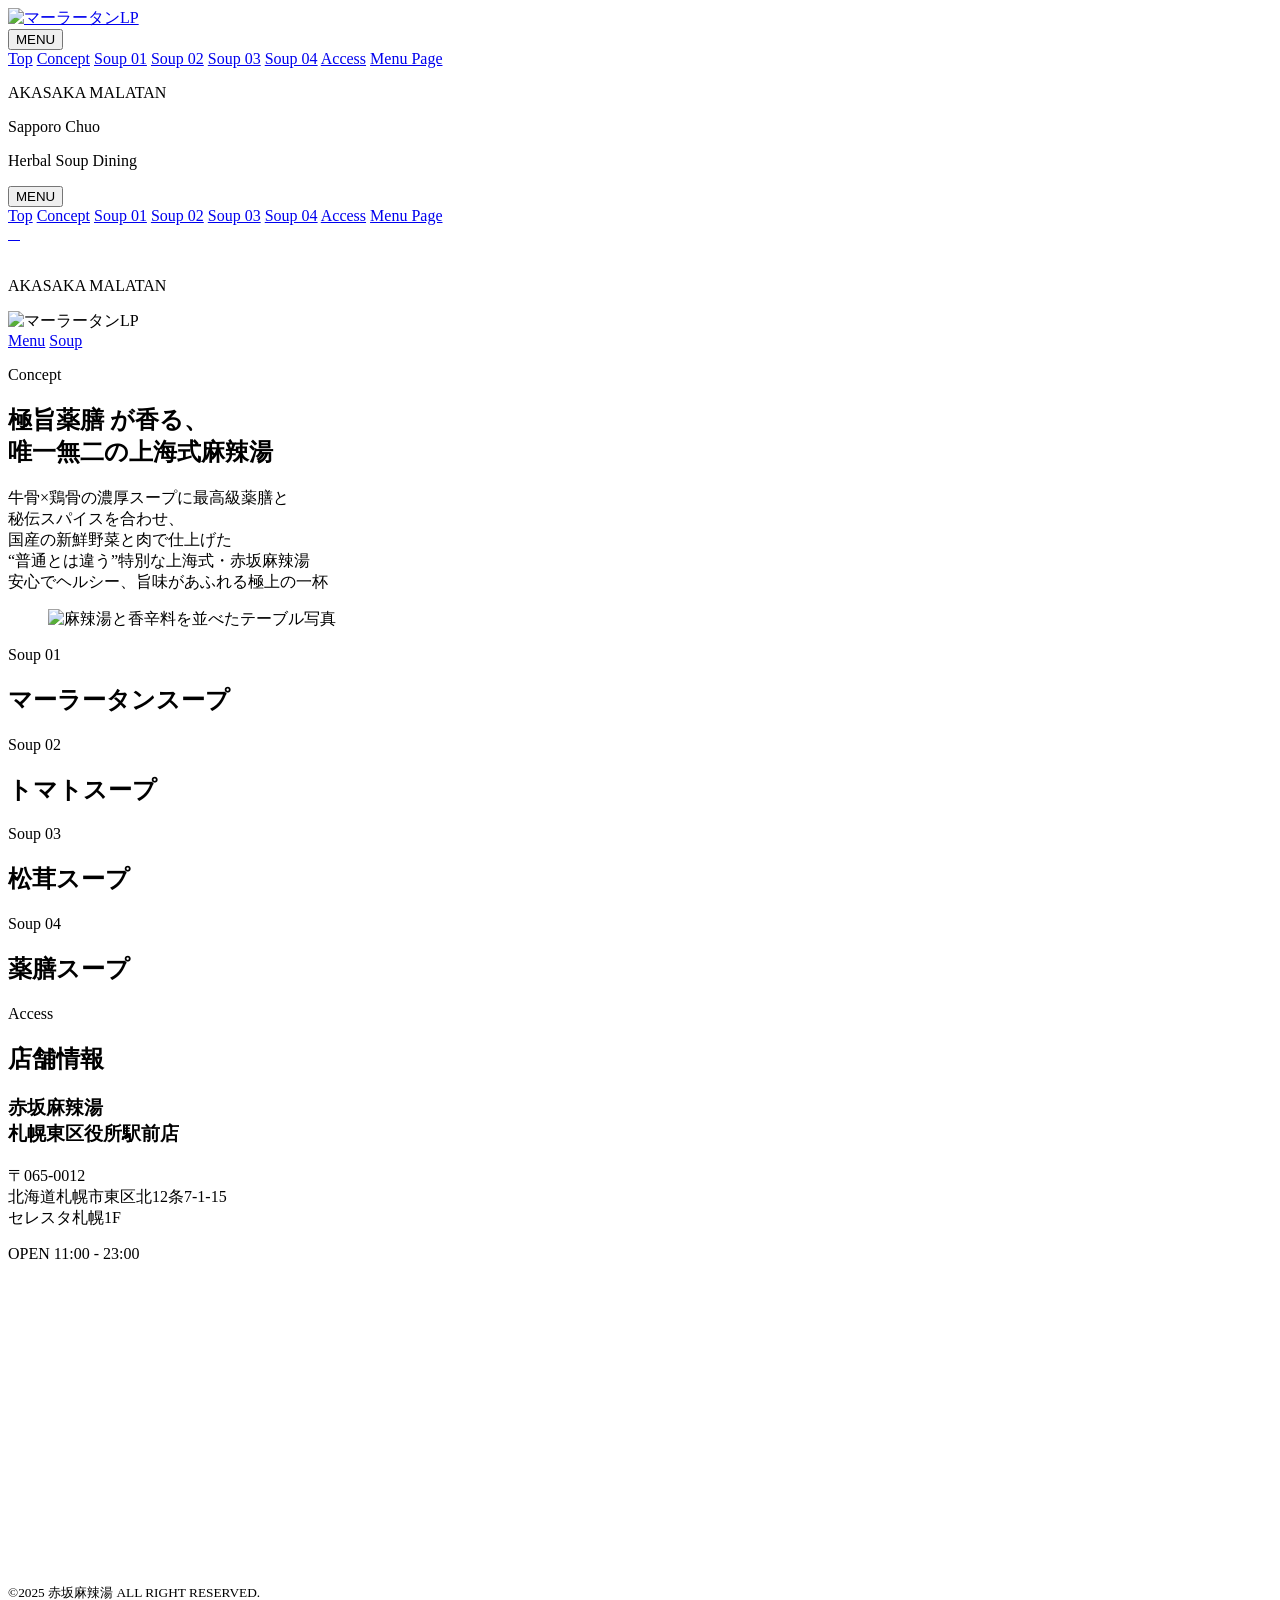
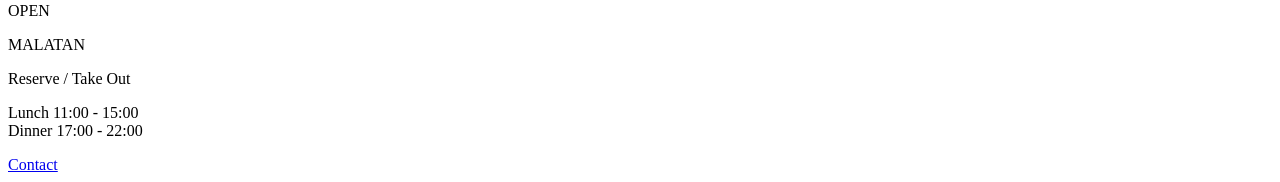
==== index.html @ af8d6be5 "Add files via upload" ====
<!doctype html>
<html lang="ja">
  <head>
    <meta charset="UTF-8" />
    <meta name="viewport" content="width=device-width, initial-scale=1.0" />
    <title>マーラータンLP</title>
    <meta
      name="description"
      content="マーラータン店舗向けのトップページ。左右固定・中央100vhスクロール・背景画像演出対応。"
    />
    <link rel="stylesheet" href="css/style.css" />
  </head>

  <body class="index-page">
    <div class="site-frame">
      <aside class="side-column side-left" aria-label="左固定ナビゲーション">
        <div class="side-inner">
          <div class="side-top">
            <a href="#top" class="brand">
              <img
                src="images/logo.png"
                alt="マーラータンLP"
                class="brand-logo"
              />
            </a>

            <div class="nav-area">
              <button
                class="nav-toggle"
                type="button"
                aria-controls="pc-nav"
                aria-expanded="false"
                data-nav-toggle
              >
                <span>MENU</span>
                <span class="nav-icon" aria-hidden="true"></span>
              </button>

              <nav id="pc-nav" class="global-nav" aria-label="PCナビゲーション">
                <a href="#top">Top</a>
                <a href="#concept">Concept</a>
                <a href="#soup-01">Soup 01</a>
                <a href="#soup-02">Soup 02</a>
                <a href="#soup-03">Soup 03</a>
                <a href="#soup-04">Soup 04</a>
                <a href="#access">Access</a>
                <a href="menu.html">Menu Page</a>
              </nav>
            </div>
          </div>

          <p class="side-vertical" aria-hidden="true">AKASAKA MALATAN</p>

          <div class="side-bottom">
            <p class="side-label">Sapporo Chuo</p>
            <p class="side-small">Herbal Soup Dining</p>
          </div>
        </div>
      </aside>

      <main class="main-column">
        <header class="mobile-header">
          <button
            class="nav-toggle nav-toggle-mobile"
            type="button"
            aria-controls="mobile-nav"
            aria-expanded="false"
            data-nav-toggle
          >
            <span>MENU</span>
            <span class="nav-icon" aria-hidden="true"></span>
          </button>

          <nav
            id="mobile-nav"
            class="global-nav mobile-nav"
            aria-label="モバイルナビゲーション"
          >
            <a href="#top">Top</a>
            <a href="#concept">Concept</a>
            <a href="#soup-01">Soup 01</a>
            <a href="#soup-02">Soup 02</a>
            <a href="#soup-03">Soup 03</a>
            <a href="#soup-04">Soup 04</a>
            <a href="#access">Access</a>
            <a href="menu.html">Menu Page</a>
          </nav>
        </header>

        <div class="main-scroll">
          <div class="floating-social" aria-label="SNS・お問い合わせリンク">
            <a
              href="#"
              class="floating-social-link is-line"
              aria-label="LINE公式アカウント"
            >
              <img src="images/LINE_Brand_icon.png" alt="" />
            </a>

            <a
              href="tel:0000000000"
              class="floating-social-link is-tel"
              aria-label="電話する"
            >
              <img src="images/tel.png" alt="" />
            </a>

            <a
              href="#"
              class="floating-social-link is-google"
              aria-label="Google店舗ページ"
            >
              <img src="images/google-color.svg" alt="" />
            </a>

            <a
              href="#"
              class="floating-social-link is-instagram"
              aria-label="Instagram"
            >
              <img src="images/Instagram_Glyph_Gradient.png" alt="" />
            </a>
          </div>

          <section id="top" class="snap-section hero-section bg-hero">
            <div class="section-overlay"></div>
            <img
              src="images/spice-star-anise.png"
              alt=""
              class="deco deco-star"
              aria-hidden="true"
            />
            <img
              src="images/spice-chili.png"
              alt=""
              class="deco deco-chili"
              aria-hidden="true"
            />

            <div class="section-content hero-copy">
              <p class="eyebrow">AKASAKA MALATAN</p>
              <img
                src="images/logo.png"
                alt="マーラータンLP"
                class="hero-logo"
              />
              <!-- <h1>h1txt h1txt</h1>
              <p class="hero-text">
                hero-txt hero-txt hero-txt hero-txt hero-txt hero-txt hero-txt
                hero-txt hero-txt
              </p> -->
              <div class="hero-actions">
                <a href="menu.html" class="button-primary">Menu</a>
                <a href="#soup-01" class="button-secondary">Soup</a>
              </div>
            </div>
          </section>

          <section id="concept" class="snap-section concept-section">
            <div class="section-content">
              <p class="section-kicker">Concept</p>
              <h2>極旨薬膳 が香る、<br />唯一無二の上海式麻辣湯</h2>
              <p class="lead-text">
                牛骨×鶏骨の濃厚スープに最高級薬膳と<br />秘伝スパイスを合わせ、<br />国産の新鮮野菜と肉で仕上げた<br />“普通とは違う”特別な上海式・赤坂麻辣湯<br />安心でヘルシー、旨味があふれる極上の一杯
              </p>
              <figure class="concept-photo gallery-muted">
                <img
                  src="images/soup-table-wide.jpg"
                  alt="麻辣湯と香辛料を並べたテーブル写真"
                />
              </figure>
            </div>
          </section>

          <section id="soup-01" class="snap-section soup-panel bg-soup-steam">
            <div class="section-overlay"></div>
            <div class="section-content soup-content">
              <p class="section-kicker">Soup 01</p>
              <h2>マーラータンスープ</h2>
              <p class="lead-text"></p>
            </div>
          </section>

          <section id="soup-02" class="snap-section soup-panel bg-soup-vase">
            <div class="section-overlay"></div>
            <div class="section-content soup-content">
              <p class="section-kicker">Soup 02</p>
              <h2>トマトスープ</h2>
              <p class="lead-text"></p>
            </div>
          </section>

          <section
            id="soup-03"
            class="snap-section soup-panel bg-soup-overhead"
          >
            <div class="section-overlay"></div>
            <div class="section-content soup-content">
              <p class="section-kicker">Soup 03</p>
              <h2>松茸スープ</h2>
              <p class="lead-text"></p>
            </div>
          </section>

          <section id="soup-04" class="snap-section soup-panel bg-soup-close">
            <div class="section-overlay"></div>
            <div class="section-content soup-content">
              <p class="section-kicker">Soup 04</p>
              <h2>薬膳スープ</h2>
              <p class="lead-text"></p>
            </div>
          </section>

          <section id="access" class="snap-section access-section">
            <div class="section-content">
              <p class="section-kicker">Access</p>
              <h2>店舗情報</h2>

              <div class="access-box">
                <div>
                  <h3>赤坂麻辣湯<br />札幌東区役所駅前店</h3>
                  <p>
                    〒065-0012<br />北海道札幌市東区北12条7-1-15<br />セレスタ札幌1F
                  </p>
                  <p>OPEN 11:00 - 23:00</p>
                  <!-- <div class="contact-actions">
                    <a href="tel:0000000000" class="button-primary">TEL</a>
                    <a href="mailto:info@example.com" class="button-secondary"
                      >MAIL</a
                    >
                  </div> -->
                </div>

                <div class="map-placeholder">
                  <iframe
                    src="https://www.google.com/maps/embed?pb=!1m18!1m12!1m3!1d2914.2719526830892!2d141.363957!3d43.07777759999999!2m3!1f0!2f0!3f0!3m2!1i1024!2i768!4f13.1!3m3!1m2!1s0x5f0b29144a38b6cb%3A0x21b389a93dcc4621!2z44K744Os44K544K_5pyt5bmM!5e0!3m2!1sja!2sjp!4v1782979068445!5m2!1sja!2sjp"
                    width="100%"
                    height="300"
                    style="border: 0"
                    allowfullscreen=""
                    loading="lazy"
                    referrerpolicy="strict-origin-when-cross-origin"
                  ></iframe>
                </div>
              </div>
              <small>&copy;2025 赤坂麻辣湯 ALL RIGHT RESERVED.</small>
            </div>
          </section>
        </div>
      </main>

      <aside class="side-column side-right" aria-label="右固定情報">
        <div class="side-inner side-right-inner right-fixed-inner">
          <div class="right-mark" aria-hidden="true">
            <span>OPEN</span>
          </div>

          <p class="side-vertical side-vertical-right" aria-hidden="true">
            MALATAN
          </p>

          <div class="right-cta">
            <p class="side-label">Reserve / Take Out</p>
            <p class="right-time">
              Lunch 11:00 - 15:00<br />
              Dinner 17:00 - 22:00
            </p>
            <a href="#access" class="mini-button">Contact</a>
          </div>
        </div>
      </aside>
    </div>

    <script src="js/script.js"></script>
  </body>
</html>
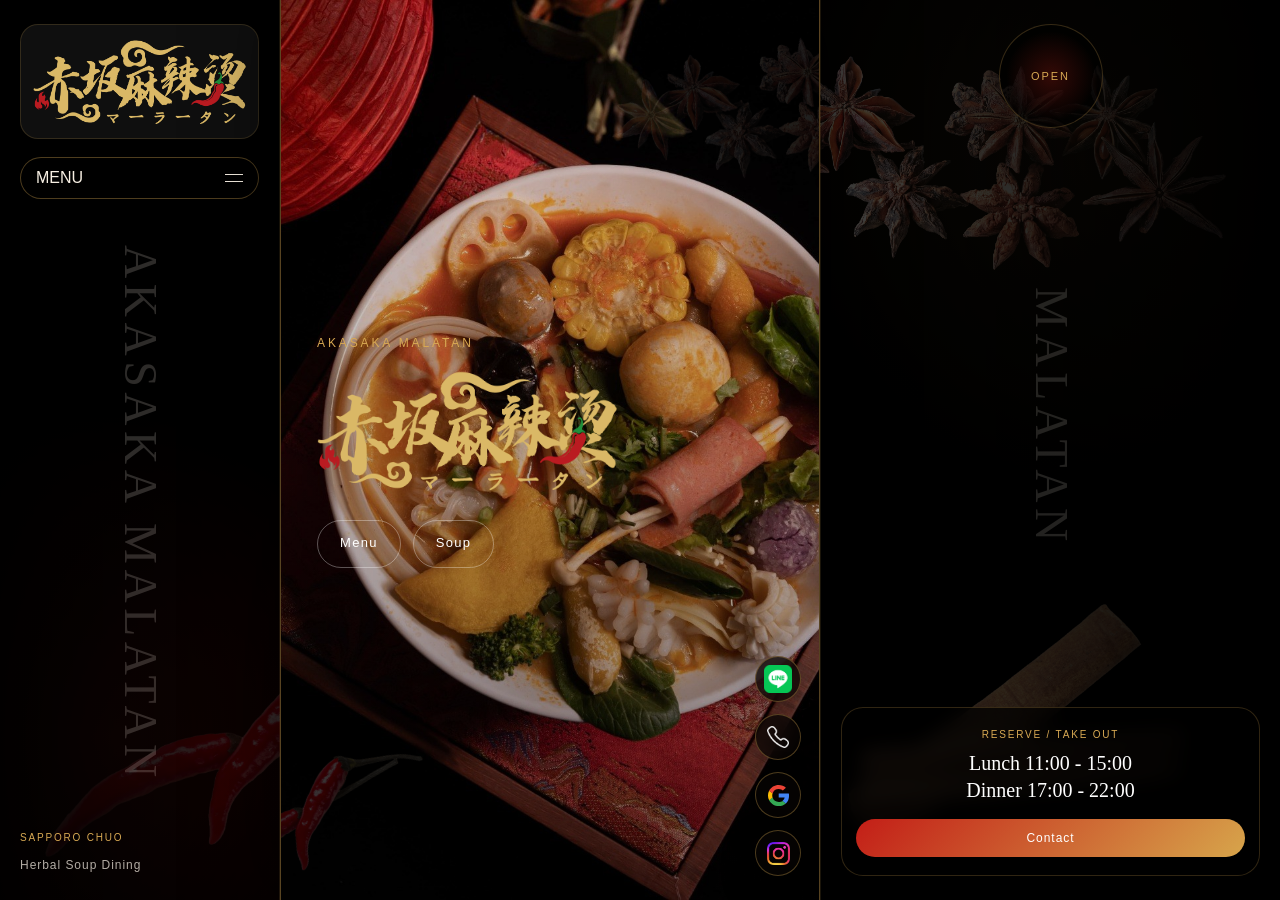
==== commit cffc437c: "Add files via upload" ====
--- a/index.html
+++ b/index.html
@@ -176,7 +176,7 @@
             <div class="section-overlay"></div>
             <div class="section-content soup-content">
               <p class="section-kicker">Soup 01</p>
-              <h2>マーラータンスープ</h2>
+              <h2>マーラースープ</h2>
               <p class="lead-text"></p>
             </div>
           </section>
--- a/css/style.css
+++ b/css/style.css
@@ -0,0 +1,1475 @@
+@charset "UTF-8";
+
+*,
+*::before,
+*::after {
+  box-sizing: border-box;
+}
+
+html {
+  width: 100%;
+  min-width: 320px;
+  -webkit-text-size-adjust: 100%;
+}
+
+body {
+  width: 100%;
+  min-width: 320px;
+  margin: 0;
+  font-family:
+    "Helvetica Neue", Arial, "Hiragino Kaku Gothic ProN", "Yu Gothic", Meiryo,
+    sans-serif;
+  color: #fff;
+  background: #000;
+  line-height: 1.85;
+  overflow-x: hidden;
+}
+
+img {
+  max-width: 100%;
+  height: auto;
+  vertical-align: bottom;
+}
+
+a {
+  color: inherit;
+  text-decoration: none;
+}
+button,
+input,
+textarea,
+select {
+  font: inherit;
+}
+button {
+  appearance: none;
+}
+
+/* =========================================================
+  3 Column Layout
+========================================================= */
+.site-frame {
+  position: relative;
+  width: 100%;
+  height: 100vh;
+  height: 100dvh;
+  display: grid;
+  grid-template-columns: 350px clamp(440px, calc(100vw - 1000px), 680px) 650px;
+  justify-content: center;
+  overflow: hidden;
+  background:
+    radial-gradient(circle at 8% 82%, rgba(195, 30, 23, 0.42), transparent 24%),
+    radial-gradient(
+      circle at 88% 16%,
+      rgba(216, 169, 83, 0.18),
+      transparent 28%
+    ),
+    url("../images/spice-chili.png") left 5% bottom 6% / 430px auto no-repeat,
+    url("../images/spice-star-anise.png") right 7% top 8% / 520px auto no-repeat,
+    url("../images/spice-cinnamon.png") right 10% bottom 8% / 340px auto
+      no-repeat,
+    #000;
+}
+
+@media (min-width: 1441px) {
+  .site-frame {
+    grid-template-columns: 350px 440px 650px;
+    justify-content: center;
+  }
+}
+
+.site-frame::after {
+  content: "";
+  position: absolute;
+  inset: 0;
+  z-index: 0;
+  background:
+    linear-gradient(
+      90deg,
+      rgba(0, 0, 0, 0.88),
+      transparent 28%,
+      transparent 62%,
+      rgba(0, 0, 0, 0.9)
+    ),
+    rgba(0, 0, 0, 0.28);
+  pointer-events: none;
+}
+
+.side-column,
+.main-column {
+  position: relative;
+  z-index: 1;
+}
+
+.side-column {
+  height: 100vh;
+  height: 100dvh;
+  overflow: hidden;
+  color: #f7efe3;
+  background: rgba(0, 0, 0, 0.58);
+}
+
+.side-left {
+  border-right: 1px solid rgba(216, 169, 83, 0.16);
+}
+.side-right {
+  border-left: 1px solid rgba(216, 169, 83, 0.12);
+}
+
+.side-inner {
+  height: 100%;
+  min-height: 0;
+  padding: 28px 26px;
+  display: grid;
+  grid-template-rows: auto minmax(0, 1fr) auto;
+  row-gap: 22px;
+  overflow: hidden;
+}
+
+.main-column {
+  min-width: 0;
+  height: 100vh;
+  height: 100dvh;
+  border-left: 1px solid rgba(216, 169, 83, 0.38);
+  border-right: 1px solid rgba(216, 169, 83, 0.38);
+  background:
+    radial-gradient(circle at 50% 0%, rgba(174, 34, 24, 0.24), transparent 34%),
+    radial-gradient(
+      circle at 50% 100%,
+      rgba(216, 169, 83, 0.11),
+      transparent 30%
+    ),
+    #080504;
+  box-shadow: 0 0 70px rgba(0, 0, 0, 0.65);
+}
+
+.main-scroll {
+  height: 100vh;
+  height: 100dvh;
+  overflow-y: auto;
+  overflow-x: hidden;
+  scroll-behavior: smooth;
+  overscroll-behavior: contain;
+  scroll-snap-type: y mandatory;
+  scrollbar-width: none;
+  -ms-overflow-style: none;
+}
+.main-scroll::-webkit-scrollbar {
+  display: none;
+}
+
+/* =========================================================
+  Floating Social Links
+========================================================= */
+.floating-social {
+  position: absolute;
+  right: 18px;
+  bottom: 24px;
+  z-index: 40;
+  display: grid;
+  gap: 12px;
+  pointer-events: auto;
+}
+
+.floating-social-link {
+  width: 46px;
+  height: 46px;
+  border-radius: 50%;
+  display: grid;
+  place-items: center;
+  border: 1px solid rgba(216, 169, 83, 0.34);
+  background: rgba(8, 5, 4, 0.72);
+  box-shadow: 0 14px 34px rgba(0, 0, 0, 0.34);
+  backdrop-filter: blur(12px);
+  transition:
+    border-color 0.25s ease,
+    transform 0.25s ease,
+    opacity 0.25s ease;
+}
+
+.floating-social-link img {
+  display: block;
+  width: 23px;
+  height: 23px;
+  object-fit: contain;
+}
+
+/* LINE */
+.floating-social-link.is-line img {
+  width: 28px;
+  height: 28px;
+  filter: none;
+  opacity: 1;
+}
+
+/* tel */
+.floating-social-link.is-tel img {
+  width: 22px;
+  height: 22px;
+  filter: brightness(0) invert(1);
+  opacity: 0.92;
+}
+
+.floating-social-link:hover,
+.floating-social-link:focus-visible {
+  border-color: rgba(255, 255, 255, 0.72);
+  transform: translateY(-2px) scale(1.03);
+}
+/* =========================================================
+Fixed Side Columns
+========================================================= */
+.side-top,
+.side-bottom {
+  width: 100%;
+}
+.brand {
+  display: block;
+  width: 100%;
+  padding: 14px 12px;
+  border-radius: 18px;
+  background: rgba(255, 255, 255, 0.06);
+  border: 1px solid rgba(216, 169, 83, 0.18);
+  backdrop-filter: blur(10px);
+}
+.brand-logo {
+  display: block;
+  width: 100%;
+  height: auto;
+}
+
+.nav-area {
+  position: relative;
+  z-index: 50;
+  margin-top: 18px;
+}
+.nav-toggle {
+  width: 100%;
+  min-height: 42px;
+  padding: 0 15px;
+  border: 1px solid rgba(216, 169, 83, 0.36);
+  border-radius: 999px;
+  background: rgba(0, 0, 0, 0.54);
+  color: #f7efe3;
+  display: flex;
+  align-items: center;
+  justify-content: space-between;
+  cursor: pointer;
+}
+.nav-icon {
+  width: 18px;
+  height: 12px;
+  position: relative;
+  display: inline-block;
+}
+.nav-icon::before,
+.nav-icon::after {
+  content: "";
+  position: absolute;
+  left: 0;
+  width: 18px;
+  height: 1px;
+  background: currentColor;
+  transition: transform 0.25s ease;
+}
+.nav-icon::before {
+  top: 2px;
+}
+.nav-icon::after {
+  bottom: 2px;
+}
+.nav-toggle[aria-expanded="true"] .nav-icon::before {
+  transform: translateY(4px) rotate(35deg);
+}
+.nav-toggle[aria-expanded="true"] .nav-icon::after {
+  transform: translateY(-4px) rotate(-35deg);
+}
+
+.global-nav {
+  display: grid;
+  gap: 3px;
+  max-height: 0;
+  overflow: hidden;
+  opacity: 0;
+  margin-top: 0;
+  transition:
+    max-height 0.3s ease,
+    opacity 0.22s ease,
+    margin-top 0.22s ease;
+}
+.side-left .global-nav {
+  position: absolute;
+  left: 0;
+  right: 0;
+  top: 50px;
+  padding: 8px;
+  border: 1px solid rgba(216, 169, 83, 0.24);
+  border-radius: 16px;
+  background: rgba(5, 4, 3, 0.96);
+  box-shadow: 0 18px 45px rgba(0, 0, 0, 0.42);
+}
+.global-nav.is-open {
+  max-height: 520px;
+  opacity: 1;
+  margin-top: 10px;
+}
+.side-left .global-nav.is-open {
+  margin-top: 0;
+}
+.global-nav a {
+  display: block;
+  padding: 8px 10px;
+  border-radius: 10px;
+  font-size: 12px;
+  letter-spacing: 0.11em;
+  color: #f7efe3;
+  line-height: 1.45;
+  transition:
+    background-color 0.2s ease,
+    color 0.2s ease;
+}
+.global-nav a:hover {
+  background: rgba(216, 169, 83, 0.14);
+  color: #d8a953;
+}
+
+.side-vertical {
+  grid-row: 2;
+  align-self: center;
+  justify-self: center;
+  margin: 0;
+  writing-mode: vertical-rl;
+  text-orientation: mixed;
+  color: rgba(247, 239, 227, 0.18);
+  font-family: Georgia, "Times New Roman", serif;
+  font-size: clamp(34px, 5.4vh, 54px);
+  letter-spacing: 0.12em;
+  line-height: 1;
+  white-space: nowrap;
+  max-height: 100%;
+  overflow: hidden;
+  pointer-events: none;
+  user-select: none;
+}
+.side-label {
+  margin: 0 0 6px;
+  font-size: 10px;
+  letter-spacing: 0.18em;
+  text-transform: uppercase;
+  color: #d8a953;
+}
+.side-small {
+  margin: 0;
+  font-size: 12px;
+  letter-spacing: 0.08em;
+  color: rgba(247, 239, 227, 0.72);
+}
+.right-fixed-inner {
+  align-items: stretch;
+  text-align: center;
+}
+.right-mark {
+  justify-self: center;
+  width: min(104px, 68%);
+  aspect-ratio: 1;
+  border-radius: 50%;
+  display: grid;
+  place-items: center;
+  border: 1px solid rgba(216, 169, 83, 0.24);
+  background:
+    radial-gradient(circle, rgba(184, 32, 24, 0.28), transparent 62%),
+    rgba(0, 0, 0, 0.58);
+}
+.right-mark span {
+  font-size: 11px;
+  letter-spacing: 0.18em;
+  color: #d8a953;
+}
+.right-cta {
+  width: 100%;
+  align-self: end;
+  padding: 18px 14px;
+  border-radius: 22px;
+  border: 1px solid rgba(216, 169, 83, 0.22);
+  background: rgba(0, 0, 0, 0.72);
+  color: #fff;
+  backdrop-filter: blur(10px);
+}
+.right-time {
+  margin: 0;
+  font-size: 20px;
+  line-height: 1.35;
+  font-family: Georgia, "Times New Roman", serif;
+}
+.mini-button {
+  display: inline-flex;
+  align-items: center;
+  justify-content: center;
+  width: 100%;
+  min-height: 38px;
+  margin-top: 15px;
+  padding: 0 14px;
+  border-radius: 999px;
+  background: linear-gradient(135deg, #c31e17, #d7a54b);
+  color: #fff;
+  font-size: 12px;
+  letter-spacing: 0.08em;
+}
+.side-vertical-right {
+  color: rgba(247, 239, 227, 0.14);
+}
+.mobile-header {
+  display: none;
+}
+
+/* =========================================================
+  Snap Sections / Common Main
+========================================================= */
+.snap-section {
+  position: relative;
+  height: 100vh;
+  height: 100dvh;
+  scroll-snap-align: start;
+  scroll-snap-stop: always;
+  overflow: hidden;
+  padding: 64px 36px;
+  display: flex;
+  align-items: center;
+  justify-content: center;
+  background-color: #080504;
+}
+.section-content {
+  position: relative;
+  z-index: 2;
+  width: 100%;
+}
+.section-overlay {
+  position: absolute;
+  inset: 0;
+  z-index: 1;
+  background:
+    linear-gradient(180deg, rgba(0, 0, 0, 0), rgba(0, 0, 0, 0.4)),
+    rgba(0, 0, 0, 0.1);
+  pointer-events: none;
+}
+/* .soup-panel .section-overlay {
+  display: block;
+  background: linear-gradient(
+    0deg,
+    rgba(0, 0, 0, 0.52) 0%,
+    rgba(0, 0, 0, 0.26) 36%,
+    rgba(0, 0, 0, 0) 72%
+  );
+} */
+.eyebrow,
+.section-kicker {
+  margin: 0 0 15px;
+  color: #d8a953;
+  font-size: 12px;
+  letter-spacing: 0.24em;
+  text-transform: uppercase;
+}
+.snap-section h1,
+.snap-section h2 {
+  margin: 0;
+  font-family: Georgia, "Times New Roman", serif;
+  letter-spacing: 0.02em;
+}
+.snap-section h1 {
+  font-size: 52px;
+  line-height: 1.18;
+}
+.snap-section h2 {
+  font-size: 34px;
+  line-height: 1.32;
+}
+.lead-text,
+.hero-text,
+.access-box p,
+.menu-card p,
+.step-list p,
+.qa-list p {
+  color: #e0e0e0;
+}
+.lead-text {
+  /* margin: 24px 0 0; */
+  font-size: 15px;
+}
+.section-deep {
+  background: rgba(255, 255, 255, 0.035);
+}
+
+.button-primary,
+.button-secondary {
+  display: inline-flex;
+  align-items: center;
+  justify-content: center;
+  min-height: 48px;
+  padding: 0 22px;
+  border-radius: 999px;
+  font-size: 13px;
+  letter-spacing: 0.1em;
+}
+
+.button-primary,
+.button-secondary {
+  border: 1px solid rgba(255, 255, 255, 0.32);
+  color: #fff;
+  transition:
+    background-color 0.25s ease,
+    border-color 0.25s ease,
+    color 0.25s ease;
+}
+
+.button-primary:hover,
+.button-primary:focus-visible,
+.button-secondary:hover,
+.button-secondary:focus-visible {
+  background-color: #fff;
+  border-color: #fff;
+  color: #000;
+}
+
+/* Background sections */
+.bg-hero,
+.bg-soup-steam,
+.bg-soup-vase,
+.bg-soup-overhead,
+.bg-soup-close {
+  background-position: center;
+  background-size: cover;
+  background-repeat: no-repeat;
+}
+.bg-hero {
+  background-image: url("../images/hero-lantern-wide.jpg");
+}
+.bg-soup-steam {
+  background-image: url("../images/soup-01.png");
+}
+.bg-soup-vase {
+  background-image: url("../images/soup-02.jpg");
+}
+.bg-soup-overhead {
+  background-image: url("../images/soup-03.jpg");
+}
+.bg-soup-close {
+  background-image: url("../images/soup-04.jpg");
+}
+.bg-hero::before,
+.bg-soup-steam::before,
+.bg-soup-vase::before,
+.bg-soup-overhead::before,
+.bg-soup-close::before {
+  content: "";
+  position: absolute;
+  inset: 0;
+  z-index: 0;
+  backdrop-filter: none;
+  filter: grayscale(88%) saturate(42%) contrast(1.08);
+}
+.hero-logo {
+  display: block;
+  width: min(300px, 86%);
+  margin: 0 0 24px;
+}
+.hero-actions {
+  margin-top: 30px;
+  display: flex;
+  flex-wrap: wrap;
+  gap: 12px;
+}
+.deco {
+  position: absolute;
+  z-index: 1;
+  pointer-events: none;
+  user-select: none;
+}
+.deco-star {
+  width: min(340px, 72%);
+  right: -130px;
+  top: 36px;
+  opacity: 0.12;
+  transform: rotate(-12deg);
+}
+.deco-chili {
+  width: min(240px, 52%);
+  left: -86px;
+  bottom: 28px;
+  opacity: 0.22;
+  transform: rotate(-17deg);
+}
+
+section#concept {
+  background: url(../images/background.jpg);
+  background-size: cover;
+}
+
+.concept-photo {
+  width: 100%;
+  max-height: 500px;
+  margin: 34px 0 0;
+  overflow: hidden;
+  border-radius: 26px;
+  aspect-ratio: 1 / 1;
+  box-shadow: 0 28px 80px rgba(0, 0, 0, 0.42);
+}
+.concept-photo img {
+  width: 100%;
+  height: 100%;
+  object-fit: cover;
+}
+.soup-content {
+  align-self: flex-end;
+  padding-bottom: 10px;
+}
+
+/* Menu page */
+.menu-showcase {
+  margin-top: 34px;
+  display: grid;
+  gap: 16px;
+}
+.menu-card {
+  display: grid;
+  grid-template-columns: 1fr;
+  gap: 16px;
+  padding: 16px;
+  border-radius: 28px;
+  background: rgba(255, 255, 255, 0.058);
+  border: 1px solid rgba(255, 255, 255, 0.11);
+}
+.menu-card figure {
+  margin: 0;
+  overflow: hidden;
+  border-radius: 22px;
+  aspect-ratio: 16 / 10;
+  background: #170f0b;
+}
+.menu-card img {
+  width: 100%;
+  height: 100%;
+  object-fit: cover;
+}
+.menu-number {
+  margin: 0 0 8px;
+  font-size: 12px;
+  letter-spacing: 0.16em;
+  color: #d8a953;
+}
+.menu-card h3 {
+  margin: 0 0 10px;
+  font-size: 24px;
+}
+.menu-card span {
+  display: inline-block;
+  margin-top: 14px;
+  color: #d8a953;
+  font-size: 17px;
+}
+.step-list {
+  position: relative;
+  z-index: 1;
+  list-style: none;
+  padding: 0;
+  margin: 34px 0 0;
+  display: grid;
+  gap: 14px;
+}
+.step-list li {
+  padding: 22px;
+  border-radius: 24px;
+  background: rgba(0, 0, 0, .5);
+  border: 1px solid rgba(255, 255, 255, 0.1);
+}
+.step-list span {
+  display: block;
+  margin-bottom: 6px;
+  color: #d8a953;
+  font-size: 12px;
+  letter-spacing: 0.14em;
+  text-transform: uppercase;
+}
+.step-list strong {
+  display: block;
+  font-size: 21px;
+}
+.step-list p {
+  margin: 8px 0 0;
+}
+.gallery-grid {
+  margin-top: 34px;
+  display: grid;
+  grid-template-columns: repeat(4, 1fr);
+  grid-auto-rows: 120px;
+  gap: 12px;
+}
+.gallery-grid figure {
+  margin: 0;
+  overflow: hidden;
+  border-radius: 22px;
+  background: #17100d;
+}
+.gallery-grid img {
+  width: 100%;
+  height: 100%;
+  object-fit: cover;
+}
+.gallery-large {
+  grid-column: span 4;
+  grid-row: span 2;
+}
+.gallery-wide {
+  grid-column: span 4;
+}
+.gallery-grid figure:not(.gallery-large):not(.gallery-wide) {
+  grid-column: span 2;
+}
+.gallery-muted img {
+  filter: grayscale(84%) saturate(36%) contrast(1.08);
+}
+.gallery-color img {
+  filter: none;
+}
+.qa-list {
+  margin-top: 34px;
+  display: grid;
+  gap: 14px;
+}
+.qa-list details {
+  padding: 18px 20px;
+  border-radius: 20px;
+  background: rgba(0, 0, 0, .5);
+  border: 1px solid rgba(255, 255, 255, 0.11);
+}
+.qa-list summary , p.answer {
+  cursor: pointer;
+  color: #f7efe3;
+  font-weight: 700;
+}
+.qa-list p {
+  margin: 10px 0 0;
+}
+
+/* Access */
+section#access {
+  background: url(../images/background.jpg);
+  background-size: cover;
+}
+.access-box {
+  margin-top: 34px;
+  display: grid;
+  grid-template-columns: 1fr;
+  gap: 24px;
+}
+.access-box h3 {
+  margin: 0 0 14px;
+  font-size: 24px;
+}
+.contact-actions {
+  margin-top: 28px;
+  display: grid;
+  gap: 12px;
+}
+.map-placeholder {
+  margin-right: 3rem;
+}
+
+iframe {
+  filter: grayscale(1);
+  border-radius: 25px;
+}
+
+small {
+  text-align: center;
+  display: block;
+  font-size: 0.75rem;
+}
+
+/* =========================================================
+  Responsive
+========================================================= */
+@media (max-width: 1320px) and (min-width: 961px) {
+  .site-frame {
+    grid-template-columns: 280px minmax(0, 1fr) 460px;
+  }
+  .side-inner {
+    padding: 24px 20px;
+  }
+  .side-vertical {
+    font-size: clamp(28px, 5.2vh, 46px);
+  }
+}
+@media (max-width: 1120px) and (min-width: 961px) {
+  .site-frame {
+    grid-template-columns: 240px minmax(0, 1fr) 360px;
+  }
+  .snap-section {
+    padding-left: 30px;
+    padding-right: 30px;
+  }
+}
+@media (min-width: 961px) and (max-height: 720px) {
+  .side-inner {
+    padding-top: 18px;
+    padding-bottom: 18px;
+    row-gap: 14px;
+  }
+  .brand {
+    padding: 10px 9px;
+    border-radius: 15px;
+  }
+  .nav-area {
+    margin-top: 12px;
+  }
+  .nav-toggle {
+    min-height: 38px;
+    font-size: 12px;
+  }
+  .side-vertical {
+    font-size: clamp(24px, 5vh, 38px);
+  }
+  .right-mark {
+    width: 82px;
+  }
+  .right-cta {
+    padding: 14px 12px;
+  }
+  .right-time {
+    font-size: 17px;
+  }
+  .snap-section h1 {
+    font-size: 42px;
+  }
+  .snap-section h2 {
+    font-size: 30px;
+  }
+  .menu-card figure {
+    display: none;
+  }
+  .gallery-grid {
+    grid-auto-rows: 92px;
+  }
+}
+
+@media (max-width: 960px) {
+  body {
+    background: #080504;
+    overflow-x: hidden;
+  }
+
+  .site-frame {
+    display: block;
+    background: #080504;
+  }
+
+  .site-frame::after {
+    display: none;
+  }
+
+  .side-column {
+    display: none;
+  }
+
+  .main-column {
+    border-left: 0;
+    border-right: 0;
+  }
+
+  /* ================================
+  mobile floating menu
+  =================================== */
+
+  .mobile-header {
+    position: fixed;
+    top: 0;
+    right: 0;
+    left: auto;
+    z-index: 1000;
+    display: block;
+    width: auto;
+    height: 0;
+    padding: 0;
+    margin: 0;
+    background: transparent;
+    color: #1e1712;
+    border: 0;
+    color: #f7efe3;
+    backdrop-filter: none;
+    pointer-events: none;
+  }
+
+  .mobile-brand {
+    display: none !important;
+  }
+
+  .nav-toggle-mobile {
+    position: fixed;
+    top: 14px;
+    right: 14px;
+    z-index: 1002;
+    width: 52px;
+    height: 52px;
+    min-height: 52px;
+    margin: 0;
+    padding: 0;
+    border-radius: 50%;
+    border: 1px solid rgba(216, 169, 83, 0.42);
+    background: rgba(8, 5, 4, 0.62);
+    color: #f7efe3;
+    box-shadow: 0 16px 36px rgba(0, 0, 0, 0.34);
+    backdrop-filter: blur(12px);
+    pointer-events: auto;
+  }
+
+  .nav-toggle-mobile span:first-child {
+    position: absolute;
+    width: 1px;
+    height: 1px;
+    margin: -1px;
+    padding: 0;
+    overflow: hidden;
+    clip-path: inset(50%);
+    white-space: nowrap;
+    border: 0;
+  }
+
+  .nav-toggle-mobile .nav-icon {
+    position: absolute;
+    left: 50%;
+    top: 50%;
+    width: 22px;
+    height: 14px;
+    transform: translate(-50%, -50%);
+  }
+
+  .nav-toggle-mobile .nav-icon::before,
+  .nav-toggle-mobile .nav-icon::after {
+    width: 22px;
+    height: 1px;
+    background: currentColor;
+  }
+
+  .nav-toggle-mobile .nav-icon::before {
+    top: 2px;
+  }
+
+  .nav-toggle-mobile .nav-icon::after {
+    bottom: 2px;
+  }
+
+  .nav-toggle-mobile[aria-expanded="true"] .nav-icon::before {
+    transform: translateY(5px) rotate(38deg);
+  }
+
+  .nav-toggle-mobile[aria-expanded="true"] .nav-icon::after {
+    transform: translateY(-5px) rotate(-38deg);
+  }
+
+  .mobile-nav {
+    position: fixed;
+    inset: 0;
+    z-index: 1001;
+    width: 100vw;
+    height: 100vh;
+    height: 100dvh;
+    max-height: 0;
+    margin: 0;
+    padding: 0 38px;
+    overflow: hidden;
+    opacity: 0;
+    border: 0;
+    border-radius: 0;
+    background:
+      radial-gradient(
+        circle at 88% 12%,
+        rgba(216, 169, 83, 0.16),
+        transparent 28%
+      ),
+      radial-gradient(
+        circle at 12% 88%,
+        rgba(195, 30, 23, 0.2),
+        transparent 30%
+      ),
+      rgba(8, 5, 4, 0.94);
+    box-shadow: none;
+    backdrop-filter: blur(18px);
+    pointer-events: none;
+
+    display: grid;
+    align-content: center;
+    gap: 12px;
+
+    transition:
+      max-height 0.34s ease,
+      opacity 0.24s ease,
+      padding 0.24s ease;
+  }
+
+  .mobile-nav.is-open {
+    max-height: 100vh;
+    max-height: 100dvh;
+    padding-top: 92px;
+    padding-bottom: 56px;
+    opacity: 1;
+    margin: 0;
+    pointer-events: auto;
+    overflow-y: auto;
+  }
+
+  .mobile-nav a {
+    display: block;
+    width: 100%;
+    max-width: 320px;
+    margin-inline: auto;
+    padding: 14px 16px;
+    color: #f7efe3;
+    border-radius: 16px;
+    font-size: 14px;
+    letter-spacing: 0.14em;
+    line-height: 1.45;
+    border: 1px solid transparent;
+  }
+
+  .mobile-nav a:hover,
+  .mobile-nav a:focus-visible {
+    background: rgba(216, 169, 83, 0.14);
+    border-color: rgba(216, 169, 83, 0.24);
+    color: #d8a953;
+  }
+
+  /* =================================
+  index.html 100dvh scroll
+  ===================================*/
+  .body.index-page {
+    height: 100vh;
+    height: 100dvh;
+    overflow: hidden;
+  }
+
+  body.index-page .site-frame {
+    height: 100vh;
+    height: 100dvh;
+    overflow: hidden;
+  }
+
+  body.index-page .main-column {
+    height: 100vh;
+    height: 100dvh;
+    min-height: 0;
+    display: block;
+  }
+
+  body.index-page .main-scroll {
+    height: 100vh;
+    height: 100dvh;
+    min-height: 0;
+    overflow-y: auto;
+    overflow-x: hidden;
+    scroll-snap-type: y mandatory;
+    overscroll-behavior: contain;
+    scrollbar-width: none;
+    -ms-overflow-style: none;
+  }
+
+  body.index-page .main-scroll::-webkit-scrollbar {
+    display: none;
+  }
+
+  body.index-page .snap-section {
+    height: 100vh;
+    height: 100dvh;
+    min-height: 100vh;
+    min-height: 100dvh;
+    overflow: hidden;
+    scroll-snap-align: start;
+    scroll-snap-stop: always;
+    padding: 56px 24px;
+  }
+
+  body.index-page .snap-section h1 {
+    font-size: 46px;
+  }
+
+  body.index-page .snap-section h2 {
+    font-size: 34px;
+  }
+
+  body.index-page .concept-photo {
+    aspect-ratio: 16 / 10;
+    margin-top: 24px;
+  }
+
+  body.index-page .access-box {
+    margin-top: 24px;
+    gap: 18px;
+  }
+
+  body.index-page iframe {
+    height: 220px;
+  }
+
+  /* =========================================================
+  menu.html
+  ========================================================= */
+  body.menu-page {
+    height: auto;
+    overflow-x: hidden;
+    overflow-y: auto;
+  }
+
+  body.menu-page .site-frame {
+    height: auto;
+    overflow: visible;
+  }
+
+  body.menu-page .main-column {
+    height: auto;
+    min-height: 100vh;
+    min-height: 100dvh;
+  }
+
+  body.menu-page .main-scroll {
+    height: auto;
+    min-height: 0;
+    overflow: visible;
+    scroll-snap-type: none;
+  }
+
+  body.menu-page .content-section,
+  body.menu-page .order-section,
+  body.menu-page .gallery-section,
+  body.menu-page .qa-section {
+    height: auto;
+    min-height: auto;
+    overflow: visible;
+    scroll-snap-align: none;
+    scroll-snap-stop: normal;
+  }
+
+  .gallery-grid {
+    grid-template-columns: repeat(2, 1fr);
+    grid-auto-rows: 160px;
+  }
+
+  .gallery-large {
+    grid-column: span 2;
+    grid-row: span 2;
+  }
+
+  .gallery-wide {
+    grid-column: span 2;
+  }
+
+  .gallery-grid figure:not(.gallery-large):not(.gallery-wide) {
+    grid-column: span 1;
+  }
+}
+
+@media (max-width: 520px) {
+  body.index-page .snap-section {
+    padding: 48px 18px;
+  }
+
+  body.index-page .hero-logo {
+    width: min(220px, 78%);
+    margin-bottom: 18px;
+  }
+
+  body.index-page .snap-section h1 {
+    font-size: 34px;
+  }
+
+  body.index-page .snap-section h2 {
+    font-size: 28px;
+  }
+
+  body.index-page .lead-text,
+  body.index-page .hero-text {
+    margin-top: 16px;
+    font-size: 14px;
+    line-height: 1.65;
+  }
+
+  body.index-page .hero-actions {
+    display: grid;
+    margin-top: 22px;
+  }
+
+  body.index-page .button-primary,
+  body.index-page .button-secondary {
+    width: 100%;
+    min-height: 44px;
+  }
+
+  body.index-page .concept-photo {
+    margin-top: 20px;
+  }
+
+  body.index-page iframe {
+    height: 185px;
+  }
+
+  body.menu-page .content-section,
+  body.menu-page .order-section,
+  body.menu-page .gallery-section,
+  body.menu-page .qa-section {
+    padding: 64px 18px;
+  }
+
+  body.menu-page .section-heading h2,
+  body.menu-page .section-content h2 {
+    font-size: 30px;
+  }
+}
+
+@media (max-width: 960px) {
+  .floating-social {
+    right: 14px;
+    bottom: 18px;
+    gap: 10px;
+    z-index: 900;
+  }
+
+  .floating-social-link {
+    width: 42px;
+    height: 42px;
+  }
+
+  .floating-social-link img {
+    width: 20px;
+    height: 20px;
+  }
+
+  .floating-social-link.is-line img {
+    width: 26px;
+    height: 26px;
+  }
+
+  .floating-social-link.is-tel img {
+    width: 20px;
+    height: 20px;
+  }
+}
+@media (max-width: 360px) {
+  .snap-section {
+    padding-left: 16px;
+    padding-right: 16px;
+  }
+  .snap-section h1 {
+    font-size: 34px;
+  }
+  .snap-section h2 {
+    font-size: 27px;
+  }
+  .menu-card,
+  .step-list li {
+    border-radius: 22px;
+  }
+  .gallery-grid {
+    grid-auto-rows: 116px;
+  }
+}
+
+body.menu-page .main-scroll,
+body:has(#qa) .main-scroll {
+  scroll-snap-type: none;
+}
+
+body.menu-page .content-section,
+body.menu-page .order-section,
+body.menu-page .gallery-section,
+body.menu-page .qa-section,
+body:has(#qa) .content-section,
+body:has(#qa) .order-section,
+body:has(#qa) .gallery-section,
+body:has(#qa) .qa-section {
+  position: relative;
+  height: auto;
+  min-height: auto;
+  overflow: visible;
+  scroll-snap-align: none;
+  scroll-snap-stop: normal;
+  padding: 82px 36px;
+  border-top: 1px solid rgba(255, 255, 255, 0.105);
+  background: url(../images/background.jpg);
+}
+
+body.menu-page .menu-section,
+body:has(#qa) .menu-section {
+  padding-top: 88px;
+}
+
+body.menu-page .section-deep,
+body:has(#qa) .section-deep {
+  background:
+    linear-gradient(
+      180deg,
+      rgba(255, 255, 255, 0.042),
+      rgba(255, 255, 255, 0.02)
+    ),
+    #080504;
+}
+
+body.menu-page .section-heading,
+body.menu-page .section-content,
+body:has(#qa) .section-heading,
+body:has(#qa) .section-content {
+  position: relative;
+  z-index: 2;
+  width: 100%;
+}
+
+body.menu-page .section-heading h2,
+body.menu-page .section-content h2,
+body:has(#qa) .section-heading h2,
+body:has(#qa) .section-content h2 {
+  margin: 0;
+  font-family: Georgia, "Times New Roman", serif;
+  font-size: 34px;
+  line-height: 1.32;
+  letter-spacing: 0.02em;
+}
+
+body.menu-page .menu-showcase,
+body:has(#qa) .menu-showcase {
+  margin-top: 34px;
+  display: grid;
+  gap: 22px;
+}
+
+body.menu-page .menu-card,
+body:has(#qa) .menu-card {
+  grid-template-columns: 1fr;
+  gap: 16px;
+}
+
+body.menu-page .menu-card figure,
+body:has(#qa) .menu-card figure {
+  display: block;
+}
+
+body.menu-page .step-list,
+body.menu-page .qa-list,
+body:has(#qa) .step-list,
+body:has(#qa) .qa-list {
+  margin-top: 34px;
+}
+
+body.menu-page .gallery-grid,
+body:has(#qa) .gallery-grid {
+  margin-top: 34px;
+  grid-auto-rows: 130px;
+}
+
+@media (min-width: 961px) and (max-height: 720px) {
+  body.menu-page .menu-card figure,
+  body:has(#qa) .menu-card figure {
+    display: block;
+  }
+
+  body.menu-page .gallery-grid,
+  body:has(#qa) .gallery-grid {
+    grid-auto-rows: 118px;
+  }
+}
+
+/* menu.html モバイル通常スクロール */
+@media (max-width: 960px) {
+  body.menu-page .content-section,
+  body.menu-page .order-section,
+  body.menu-page .gallery-section,
+  body.menu-page .qa-section,
+  body:has(#qa) .content-section,
+  body:has(#qa) .order-section,
+  body:has(#qa) .gallery-section,
+  body:has(#qa) .qa-section {
+    padding: 72px 24px;
+  }
+
+  body.menu-page .section-heading h2,
+  body.menu-page .section-content h2,
+  body:has(#qa) .section-heading h2,
+  body:has(#qa) .section-content h2 {
+    font-size: 34px;
+  }
+
+  body.menu-page .gallery-grid,
+  body:has(#qa) .gallery-grid {
+    grid-template-columns: repeat(2, 1fr);
+    grid-auto-rows: 160px;
+  }
+}
+
+@media (max-width: 520px) {
+  body.menu-page .content-section,
+  body.menu-page .order-section,
+  body.menu-page .gallery-section,
+  body.menu-page .qa-section,
+  body:has(#qa) .content-section,
+  body:has(#qa) .order-section,
+  body:has(#qa) .gallery-section,
+  body:has(#qa) .qa-section {
+    padding: 64px 18px;
+  }
+
+  body.menu-page .section-heading h2,
+  body.menu-page .section-content h2,
+  body:has(#qa) .section-heading h2,
+  body:has(#qa) .section-content h2 {
+    font-size: 30px;
+  }
+
+  body.menu-page .gallery-grid,
+  body:has(#qa) .gallery-grid {
+    grid-auto-rows: 132px;
+    gap: 10px;
+  }
+}
+
+@media (max-width: 360px) {
+  body.index-page .snap-section {
+    padding: 40px 16px;
+  }
+
+  body.index-page .hero-logo {
+    width: min(190px, 74%);
+  }
+
+  body.index-page .snap-section h1 {
+    font-size: 30px;
+  }
+
+  body.index-page .snap-section h2 {
+    font-size: 25px;
+  }
+
+  body.index-page .lead-text,
+  body.index-page .hero-text {
+    font-size: 13px;
+  }
+
+  body.index-page iframe {
+    height: 155px;
+  }
+
+  body.menu-page .content-section,
+  body.menu-page .order-section,
+  body.menu-page .gallery-section,
+  body.menu-page .qa-section {
+    padding-left: 16px;
+    padding-right: 16px;
+  }
+
+  body.menu-page .section-heading h2,
+  body.menu-page .section-content h2 {
+    font-size: 27px;
+  }
+
+  body.menu-page .menu-card,
+  body.menu-page .step-list li {
+    border-radius: 22px;
+  }
+
+  body.menu-page .gallery-grid {
+    grid-auto-rows: 116px;
+  }
+}
